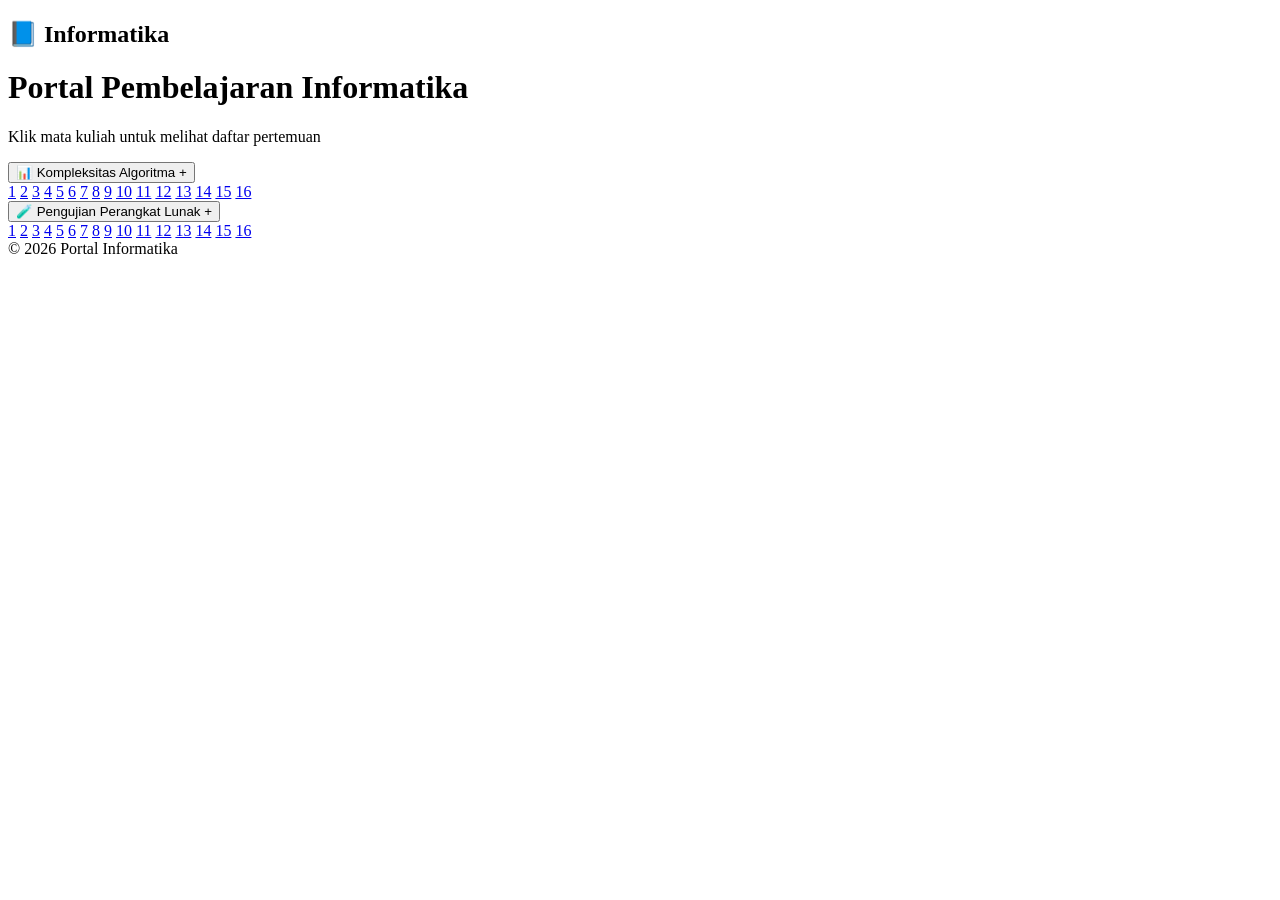
==== index.html @ 4d307e96 "Create index.html" ====
<!DOCTYPE html>
<html lang="id">
<head>
<meta charset="UTF-8">
<title>Portal Mata Kuliah | Informatika</title>
<meta name="viewport" content="width=device-width, initial-scale=1.0">
<link rel="stylesheet" href="main.css">
</head>
<body>

<nav class="navbar">
    <h2>📘 Informatika</h2>
</nav>

<header class="hero">
    <h1>Portal Pembelajaran Informatika</h1>
    <p>Klik mata kuliah untuk melihat daftar pertemuan</p>
</header>

<main class="container">

    <!-- CARD 1 -->
    <div class="course">
        <button class="course-btn">
            📊 Kompleksitas Algoritma
            <span>+</span>
        </button>

        <div class="course-content">
            <div class="meeting-grid">
                <a href="Kompleksitas/Materi1/Slide 1.html">1</a>
                <a href="#">2</a>
                <a href="#">3</a>
                <a href="#">4</a>
                <a href="#">5</a>
                <a href="#">6</a>
                <a href="#">7</a>
                <a href="#">8</a>
                <a href="#">9</a>
                <a href="#">10</a>
                <a href="#">11</a>
                <a href="#">12</a>
                <a href="#">13</a>
                <a href="#">14</a>
                <a href="#">15</a>
                <a href="#">16</a>
            </div>
        </div>
    </div>

    <!-- CARD 2 -->
    <div class="course">
        <button class="course-btn">
            🧪 Pengujian Perangkat Lunak
            <span>+</span>
        </button>

        <div class="course-content">
            <div class="meeting-grid">
                <a href="Pengujian_Perangkat_Lunak/Materi 1/Slide 1.html">1</a>
                <a href="#">2</a>
                <a href="#">3</a>
                <a href="#">4</a>
                <a href="#">5</a>
                <a href="#">6</a>
                <a href="#">7</a>
                <a href="#">8</a>
                <a href="#">9</a>
                <a href="#">10</a>
                <a href="#">11</a>
                <a href="#">12</a>
                <a href="#">13</a>
                <a href="#">14</a>
                <a href="#">15</a>
                <a href="#">16</a>
            </div>
        </div>
    </div>

</main>

<footer class="footer">
    © 2026 Portal Informatika
</footer>

<script>
const buttons = document.querySelectorAll(".course-btn");

buttons.forEach(btn => {
    btn.addEventListener("click", () => {
        const content = btn.nextElementSibling;
        content.classList.toggle("active");

        btn.classList.toggle("open");
        btn.querySelector("span").textContent =
            content.classList.contains("active") ? "−" : "+";
    });
});
</script>

</body>
</html>
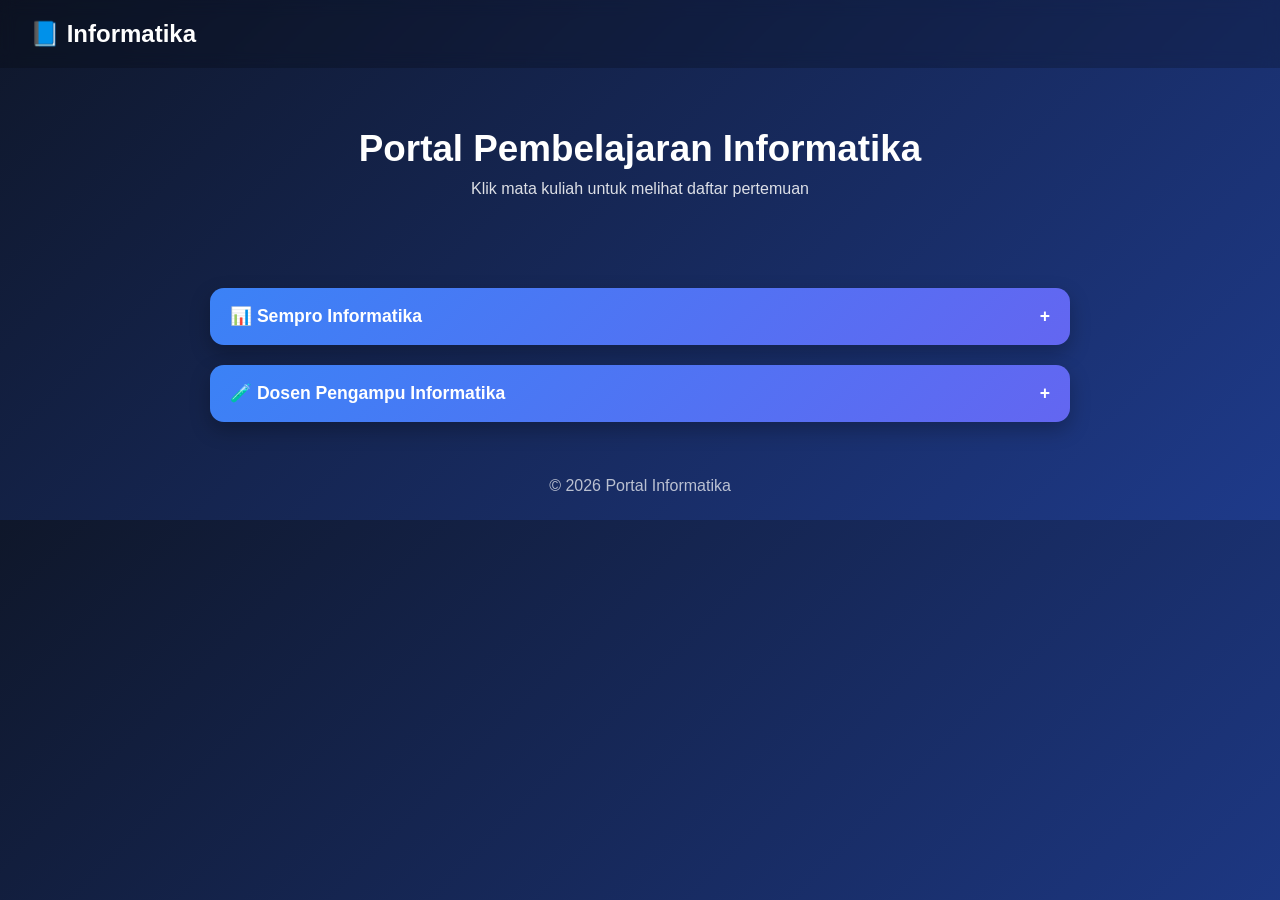
==== commit b41df1c0: "Update course titles in index.html" ====
--- a/index.html
+++ b/index.html
@@ -22,7 +22,7 @@
     <!-- CARD 1 -->
     <div class="course">
         <button class="course-btn">
-            📊 Kompleksitas Algoritma
+            📊 Sempro Informatika
             <span>+</span>
         </button>
 
@@ -51,7 +51,7 @@
     <!-- CARD 2 -->
     <div class="course">
         <button class="course-btn">
-            🧪 Pengujian Perangkat Lunak
+            🧪 Dosen Pengampu Informatika
             <span>+</span>
         </button>
 
--- a/main.css
+++ b/main.css
@@ -0,0 +1,107 @@
+* {
+    margin: 0;
+    padding: 0;
+    box-sizing: border-box;
+    font-family: 'Segoe UI', sans-serif;
+}
+
+body {
+    background: linear-gradient(135deg, #0f172a, #1e3a8a);
+    color: white;
+}
+
+/* NAVBAR */
+.navbar {
+    padding: 20px 30px;
+    background: rgba(0,0,0,0.2);
+    backdrop-filter: blur(8px);
+}
+
+/* HERO */
+.hero {
+    text-align: center;
+    padding: 60px 20px;
+}
+
+.hero h1 {
+    font-size: 2.3rem;
+}
+
+.hero p {
+    margin-top: 10px;
+    opacity: 0.85;
+}
+
+/* CONTAINER */
+.container {
+    max-width: 900px;
+    margin: 30px auto;
+    padding: 0 20px;
+}
+
+/* COURSE CARD */
+.course {
+    margin-bottom: 20px;
+}
+
+.course-btn {
+    width: 100%;
+    padding: 18px 20px;
+    border: none;
+    border-radius: 14px;
+    background: linear-gradient(135deg, #3b82f6, #6366f1);
+    color: white;
+    font-size: 1.1rem;
+    font-weight: bold;
+    cursor: pointer;
+    display: flex;
+    justify-content: space-between;
+    align-items: center;
+    transition: 0.3s ease;
+    box-shadow: 0 8px 20px rgba(0,0,0,0.25);
+}
+
+.course-btn:hover {
+    transform: translateY(-3px);
+}
+
+.course-content {
+    max-height: 0;
+    overflow: hidden;
+    transition: max-height 0.4s ease;
+}
+
+.course-content.active {
+    max-height: 500px;
+    margin-top: 12px;
+}
+
+/* GRID MATERI */
+.meeting-grid {
+    display: grid;
+    grid-template-columns: repeat(auto-fill, minmax(60px, 1fr));
+    gap: 12px;
+}
+
+.meeting-grid a {
+    background: rgba(255,255,255,0.15);
+    padding: 12px;
+    border-radius: 10px;
+    text-align: center;
+    text-decoration: none;
+    color: white;
+    font-weight: bold;
+    transition: 0.25s;
+}
+
+.meeting-grid a:hover {
+    background: linear-gradient(135deg, #22d3ee, #3b82f6);
+    transform: scale(1.05);
+}
+
+/* FOOTER */
+.footer {
+    text-align: center;
+    padding: 25px;
+    opacity: 0.7;
+}
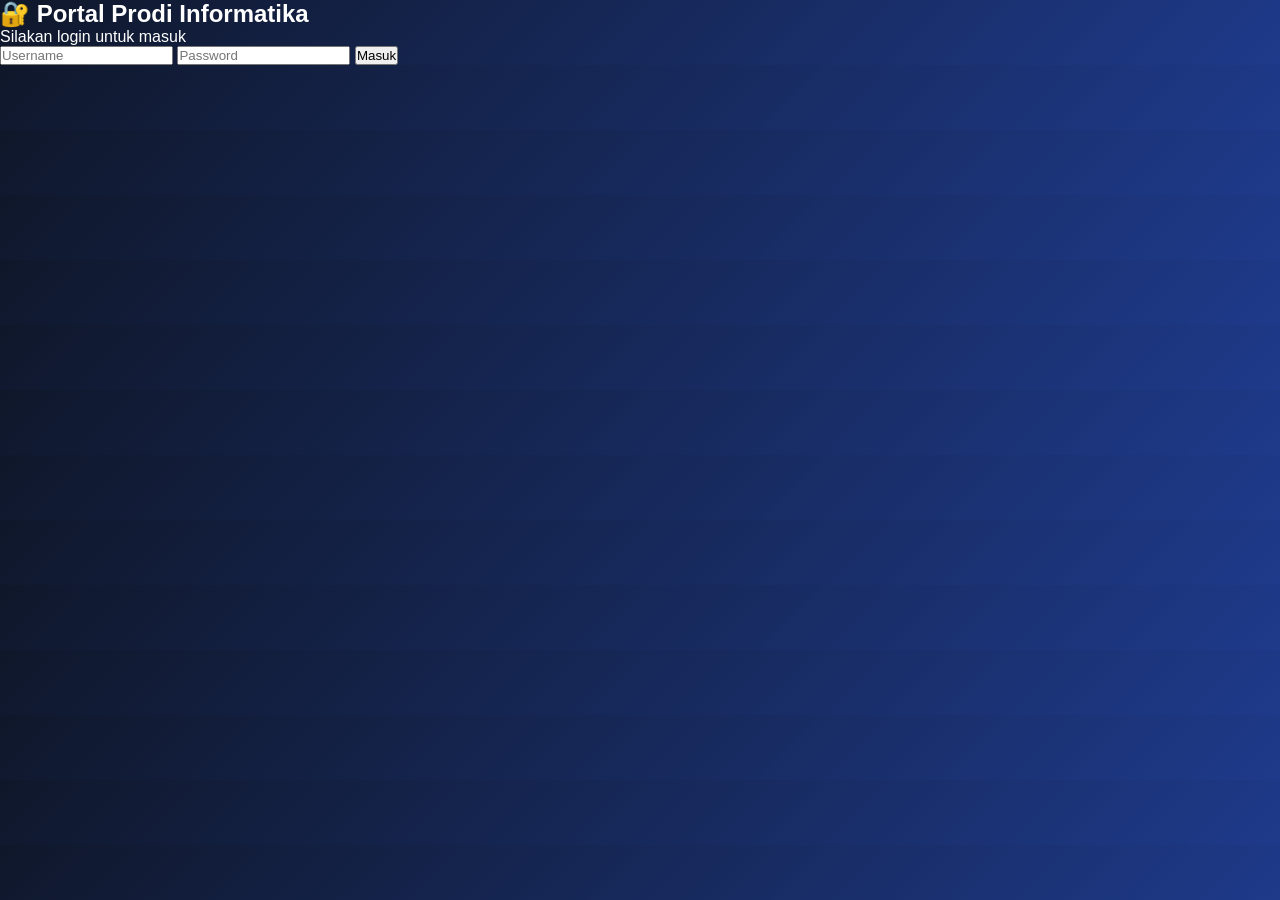
==== commit 81ec28d6: "Update index.html" ====
--- a/index.html
+++ b/index.html
@@ -2,99 +2,36 @@
 <html lang="id">
 <head>
 <meta charset="UTF-8">
-<title>Portal Mata Kuliah | Informatika</title>
+<title>Login Portal Informatika</title>
 <meta name="viewport" content="width=device-width, initial-scale=1.0">
 <link rel="stylesheet" href="main.css">
 </head>
-<body>
+<body class="login-body">
 
-<nav class="navbar">
-    <h2>📘 Informatika</h2>
-</nav>
+<div class="login-container">
+    <h2>🔐 Portal Prodi Informatika</h2>
+    <p>Silakan login untuk masuk</p>
 
-<header class="hero">
-    <h1>Portal Pembelajaran Informatika</h1>
-    <p>Klik mata kuliah untuk melihat daftar pertemuan</p>
-</header>
-
-<main class="container">
-
-    <!-- CARD 1 -->
-    <div class="course">
-        <button class="course-btn">
-            📊 Sempro Informatika
-            <span>+</span>
-        </button>
-
-        <div class="course-content">
-            <div class="meeting-grid">
-                <a href="Kompleksitas/Materi1/Slide 1.html">1</a>
-                <a href="#">2</a>
-                <a href="#">3</a>
-                <a href="#">4</a>
-                <a href="#">5</a>
-                <a href="#">6</a>
-                <a href="#">7</a>
-                <a href="#">8</a>
-                <a href="#">9</a>
-                <a href="#">10</a>
-                <a href="#">11</a>
-                <a href="#">12</a>
-                <a href="#">13</a>
-                <a href="#">14</a>
-                <a href="#">15</a>
-                <a href="#">16</a>
-            </div>
-        </div>
-    </div>
-
-    <!-- CARD 2 -->
-    <div class="course">
-        <button class="course-btn">
-            🧪 Dosen Pengampu Informatika
-            <span>+</span>
-        </button>
-
-        <div class="course-content">
-            <div class="meeting-grid">
-                <a href="Pengujian_Perangkat_Lunak/Materi 1/Slide 1.html">1</a>
-                <a href="#">2</a>
-                <a href="#">3</a>
-                <a href="#">4</a>
-                <a href="#">5</a>
-                <a href="#">6</a>
-                <a href="#">7</a>
-                <a href="#">8</a>
-                <a href="#">9</a>
-                <a href="#">10</a>
-                <a href="#">11</a>
-                <a href="#">12</a>
-                <a href="#">13</a>
-                <a href="#">14</a>
-                <a href="#">15</a>
-                <a href="#">16</a>
-            </div>
-        </div>
-    </div>
-
-</main>
-
-<footer class="footer">
-    © 2026 Portal Informatika
-</footer>
+    <form id="loginForm">
+        <input type="text" id="username" placeholder="Username" required>
+        <input type="password" id="password" placeholder="Password" required>
+        <button type="submit">Masuk</button>
+        <p id="error-msg"></p>
+    </form>
+</div>
 
 <script>
-const buttons = document.querySelectorAll(".course-btn");
+document.getElementById("loginForm").addEventListener("submit", function(e){
+    e.preventDefault();
 
-buttons.forEach(btn => {
-    btn.addEventListener("click", () => {
-        const content = btn.nextElementSibling;
-        content.classList.toggle("active");
+    const user = document.getElementById("username").value;
+    const pass = document.getElementById("password").value;
 
-        btn.classList.toggle("open");
-        btn.querySelector("span").textContent =
-            content.classList.contains("active") ? "−" : "+";
-    });
+    if(user === "informatika" && pass === "informatika"){
+        window.location.href = "home.html";
+    } else {
+        document.getElementById("error-msg").textContent = "Username atau Password salah!";
+    }
 });
 </script>
 
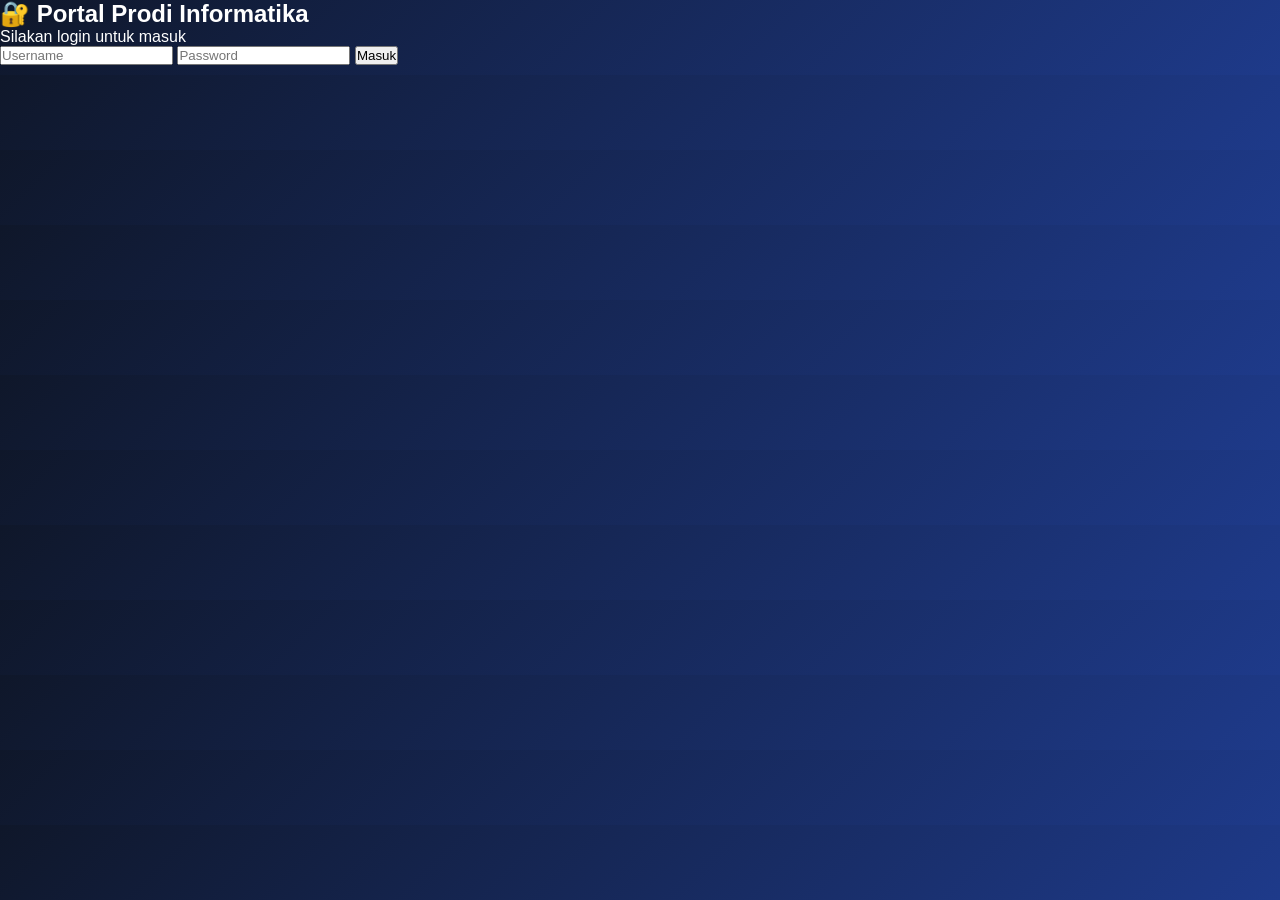
==== commit e0fcfb2b: "Refactor login form structure in index.html" ====
--- a/index.html
+++ b/index.html
@@ -6,18 +6,22 @@
 <meta name="viewport" content="width=device-width, initial-scale=1.0">
 <link rel="stylesheet" href="main.css">
 </head>
-<body class="login-body">
+<body>
 
-<div class="login-container">
-    <h2>🔐 Portal Prodi Informatika</h2>
-    <p>Silakan login untuk masuk</p>
+<div class="login-wrapper">
 
-    <form id="loginForm">
-        <input type="text" id="username" placeholder="Username" required>
-        <input type="password" id="password" placeholder="Password" required>
-        <button type="submit">Masuk</button>
-        <p id="error-msg"></p>
-    </form>
+    <div class="login-card">
+        <h2>🔐 Portal Prodi Informatika</h2>
+        <p>Silakan login untuk masuk</p>
+
+        <form id="loginForm">
+            <input type="text" id="username" placeholder="Username" required>
+            <input type="password" id="password" placeholder="Password" required>
+            <button type="submit">Masuk</button>
+            <p id="error-msg"></p>
+        </form>
+    </div>
+
 </div>
 
 <script>
@@ -30,7 +34,8 @@
     if(user === "informatika" && pass === "informatika"){
         window.location.href = "home.html";
     } else {
-        document.getElementById("error-msg").textContent = "Username atau Password salah!";
+        document.getElementById("error-msg").textContent =
+            "Username atau Password salah!";
     }
 });
 </script>
--- a/main.css
+++ b/main.css
@@ -105,3 +105,64 @@
     padding: 25px;
     opacity: 0.7;
 }
+
+/* LOGIN PAGE */
+.login-body {
+    background: linear-gradient(135deg, #1e3a8a, #0f172a);
+    display: flex;
+    justify-content: center;
+    align-items: center;
+    height: 100vh;
+}
+
+.login-container {
+    background: rgba(255,255,255,0.1);
+    backdrop-filter: blur(15px);
+    padding: 40px;
+    border-radius: 16px;
+    width: 320px;
+    text-align: center;
+    color: white;
+    box-shadow: 0 10px 30px rgba(0,0,0,0.4);
+}
+
+.login-container h2 {
+    margin-bottom: 10px;
+}
+
+.login-container p {
+    margin-bottom: 20px;
+    font-size: 0.9rem;
+    opacity: 0.8;
+}
+
+.login-container input {
+    width: 100%;
+    padding: 12px;
+    margin-bottom: 15px;
+    border-radius: 10px;
+    border: none;
+    outline: none;
+}
+
+.login-container button {
+    width: 100%;
+    padding: 12px;
+    border: none;
+    border-radius: 10px;
+    background: linear-gradient(135deg, #3b82f6, #6366f1);
+    color: white;
+    font-weight: bold;
+    cursor: pointer;
+    transition: 0.3s;
+}
+
+.login-container button:hover {
+    transform: translateY(-2px);
+}
+
+#error-msg {
+    margin-top: 10px;
+    color: #ff6b6b;
+    font-size: 0.85rem;
+}
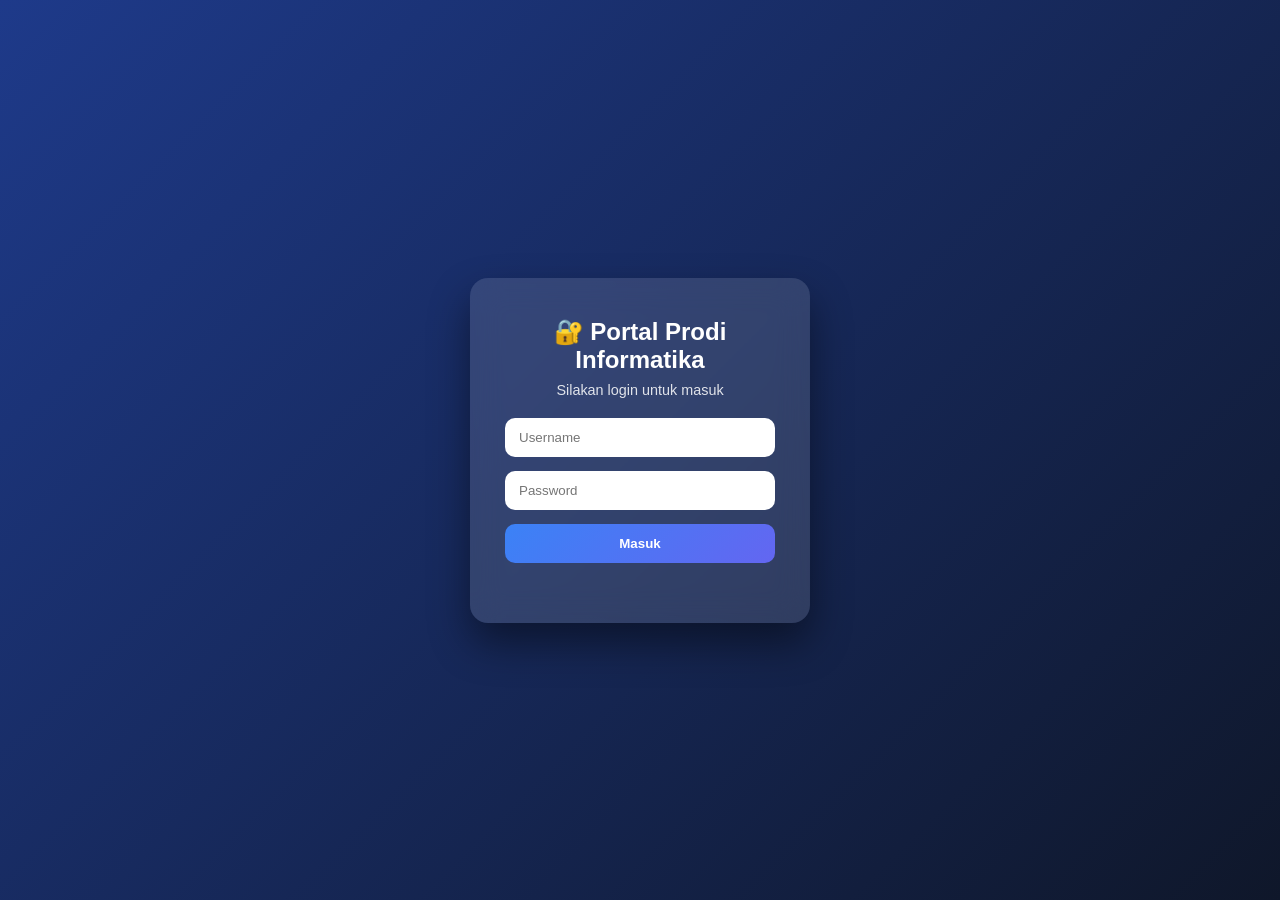
==== commit d3c62080: "Update index.html" ====
--- a/index.html
+++ b/index.html
@@ -4,10 +4,14 @@
 <meta charset="UTF-8">
 <title>Login Portal Informatika</title>
 <meta name="viewport" content="width=device-width, initial-scale=1.0">
+
+<!-- CSS UTAMA -->
 <link rel="stylesheet" href="main.css">
 </head>
+
 <body>
 
+<!-- LOGIN WRAPPER -->
 <div class="login-wrapper">
 
     <div class="login-card">
@@ -15,8 +19,21 @@
         <p>Silakan login untuk masuk</p>
 
         <form id="loginForm">
-            <input type="text" id="username" placeholder="Username" required>
-            <input type="password" id="password" placeholder="Password" required>
+            <input 
+                type="text" 
+                id="username" 
+                placeholder="Username" 
+                autocomplete="off"
+                required
+            >
+
+            <input 
+                type="password" 
+                id="password" 
+                placeholder="Password" 
+                required
+            >
+
             <button type="submit">Masuk</button>
             <p id="error-msg"></p>
         </form>
@@ -24,14 +41,15 @@
 
 </div>
 
+<!-- LOGIN SCRIPT -->
 <script>
-document.getElementById("loginForm").addEventListener("submit", function(e){
+document.getElementById("loginForm").addEventListener("submit", function(e) {
     e.preventDefault();
 
-    const user = document.getElementById("username").value;
-    const pass = document.getElementById("password").value;
+    const user = document.getElementById("username").value.trim();
+    const pass = document.getElementById("password").value.trim();
 
-    if(user === "informatika" && pass === "informatika"){
+    if (user === "informatika" && pass === "informatika") {
         window.location.href = "home.html";
     } else {
         document.getElementById("error-msg").textContent =
--- a/main.css
+++ b/main.css
@@ -1,168 +1,235 @@
+/* =====================
+   BASE / RESET
+===================== */
 * {
     margin: 0;
     padding: 0;
     box-sizing: border-box;
+}
+
+body {
     font-family: 'Segoe UI', sans-serif;
 }
 
-body {
-    background: linear-gradient(135deg, #0f172a, #1e3a8a);
-    color: white;
-}
-
-/* NAVBAR */
+/* =====================
+   COLOR VARIABLES
+===================== */
+:root {
+    --dark: #0f172a;
+    --blue: #1e3a8a;
+    --primary: #3b82f6;
+    --secondary: #6366f1;
+    --light: #f4f6f9;
+    --text-dark: #333;
+}
+
+/* =====================
+   NAVBAR
+===================== */
 .navbar {
-    padding: 20px 30px;
-    background: rgba(0,0,0,0.2);
-    backdrop-filter: blur(8px);
-}
-
-/* HERO */
-.hero {
-    text-align: center;
-    padding: 60px 20px;
-}
-
-.hero h1 {
-    font-size: 2.3rem;
-}
-
-.hero p {
-    margin-top: 10px;
-    opacity: 0.85;
-}
-
-/* CONTAINER */
-.container {
-    max-width: 900px;
-    margin: 30px auto;
-    padding: 0 20px;
-}
-
-/* COURSE CARD */
-.course {
-    margin-bottom: 20px;
-}
-
-.course-btn {
-    width: 100%;
-    padding: 18px 20px;
-    border: none;
-    border-radius: 14px;
-    background: linear-gradient(135deg, #3b82f6, #6366f1);
-    color: white;
-    font-size: 1.1rem;
-    font-weight: bold;
-    cursor: pointer;
+    background: var(--dark);
+    color: white;
+    padding: 18px 40px;
     display: flex;
     justify-content: space-between;
     align-items: center;
-    transition: 0.3s ease;
-    box-shadow: 0 8px 20px rgba(0,0,0,0.25);
-}
-
-.course-btn:hover {
-    transform: translateY(-3px);
-}
-
-.course-content {
-    max-height: 0;
-    overflow: hidden;
-    transition: max-height 0.4s ease;
-}
-
-.course-content.active {
-    max-height: 500px;
-    margin-top: 12px;
-}
-
-/* GRID MATERI */
-.meeting-grid {
-    display: grid;
-    grid-template-columns: repeat(auto-fill, minmax(60px, 1fr));
-    gap: 12px;
-}
-
-.meeting-grid a {
-    background: rgba(255,255,255,0.15);
-    padding: 12px;
-    border-radius: 10px;
-    text-align: center;
+}
+
+.navbar a {
+    color: #e5e7eb;
     text-decoration: none;
-    color: white;
-    font-weight: bold;
-    transition: 0.25s;
-}
-
-.meeting-grid a:hover {
-    background: linear-gradient(135deg, #22d3ee, #3b82f6);
-    transform: scale(1.05);
-}
-
-/* FOOTER */
-.footer {
-    text-align: center;
-    padding: 25px;
-    opacity: 0.7;
-}
-
-/* LOGIN PAGE */
-.login-body {
-    background: linear-gradient(135deg, #1e3a8a, #0f172a);
+    font-size: 0.9rem;
+}
+
+.navbar a:hover {
+    color: #60a5fa;
+}
+
+/* =====================
+   LOGIN PAGE
+===================== */
+.login-wrapper {
+    min-height: 100vh;
+    background: linear-gradient(135deg, var(--blue), var(--dark));
     display: flex;
     justify-content: center;
     align-items: center;
-    height: 100vh;
-}
-
-.login-container {
-    background: rgba(255,255,255,0.1);
-    backdrop-filter: blur(15px);
-    padding: 40px;
-    border-radius: 16px;
-    width: 320px;
-    text-align: center;
-    color: white;
-    box-shadow: 0 10px 30px rgba(0,0,0,0.4);
-}
-
-.login-container h2 {
-    margin-bottom: 10px;
-}
-
-.login-container p {
+}
+
+.login-card {
+    width: 340px;
+    background: rgba(255,255,255,0.12);
+    backdrop-filter: blur(16px);
+    padding: 40px 35px;
+    border-radius: 18px;
+    text-align: center;
+    color: white;
+    box-shadow: 0 20px 40px rgba(0,0,0,0.45);
+    animation: fadeIn 0.6s ease;
+}
+
+.login-card h2 {
+    margin-bottom: 8px;
+}
+
+.login-card p {
     margin-bottom: 20px;
     font-size: 0.9rem;
-    opacity: 0.8;
-}
-
-.login-container input {
+    opacity: 0.85;
+}
+
+.login-card input {
     width: 100%;
-    padding: 12px;
-    margin-bottom: 15px;
+    padding: 12px 14px;
+    margin-bottom: 14px;
     border-radius: 10px;
     border: none;
     outline: none;
 }
 
-.login-container button {
+.login-card button {
     width: 100%;
     padding: 12px;
+    border-radius: 10px;
     border: none;
-    border-radius: 10px;
-    background: linear-gradient(135deg, #3b82f6, #6366f1);
+    background: linear-gradient(135deg, var(--primary), var(--secondary));
     color: white;
     font-weight: bold;
     cursor: pointer;
-    transition: 0.3s;
-}
-
-.login-container button:hover {
+    transition: 0.3s ease;
+}
+
+.login-card button:hover {
     transform: translateY(-2px);
 }
 
 #error-msg {
     margin-top: 10px;
+    font-size: 0.85rem;
     color: #ff6b6b;
-    font-size: 0.85rem;
-}
+}
+
+/* =====================
+   HOME PAGE
+===================== */
+.home-body {
+    background: white;
+    color: var(--text-dark);
+}
+
+/* HERO */
+.home-hero {
+    background: linear-gradient(135deg, var(--blue), var(--dark));
+    color: white;
+    padding: 70px 40px;
+    display: grid;
+    grid-template-columns: 1fr 1fr;
+    gap: 40px;
+    align-items: center;
+}
+
+.hero-text h1 {
+    font-size: 2.5rem;
+    margin-bottom: 15px;
+}
+
+.hero-text p {
+    opacity: 0.9;
+    line-height: 1.6;
+}
+
+.hero-image img {
+    width: 100%;
+    border-radius: 20px;
+    box-shadow: 0 20px 40px rgba(0,0,0,0.4);
+}
+
+/* ABOUT */
+.about {
+    background: white;
+    padding: 60px 20px;
+    text-align: center;
+}
+
+.about h2 {
+    color: var(--blue);
+    margin-bottom: 15px;
+}
+
+.about p {
+    max-width: 900px;
+    margin: auto;
+    line-height: 1.7;
+    color: #555;
+}
+
+/* MENU */
+.menu-section {
+    background: var(--light);
+    padding: 60px 20px;
+}
+
+.menu-section h2 {
+    text-align: center;
+    margin-bottom: 40px;
+    color: var(--blue);
+}
+
+.menu-grid {
+    max-width: 1000px;
+    margin: auto;
+    display: grid;
+    grid-template-columns: repeat(auto-fit, minmax(220px, 1fr));
+    gap: 25px;
+}
+
+.menu-card {
+    background: linear-gradient(135deg, var(--primary), var(--secondary));
+    color: white;
+    padding: 30px;
+    border-radius: 18px;
+    text-decoration: none;
+    box-shadow: 0 12px 30px rgba(0,0,0,0.2);
+    transition: 0.3s ease;
+}
+
+.menu-card:hover {
+    transform: translateY(-8px) scale(1.02);
+}
+
+.menu-card p {
+    font-size: 0.9rem;
+    opacity: 0.9;
+}
+
+/* FOOTER */
+.footer {
+    text-align: center;
+    padding: 25px;
+    font-size: 0.9rem;
+    color: #777;
+}
+
+/* =====================
+   RESPONSIVE
+===================== */
+@media(max-width: 768px) {
+    .home-hero {
+        grid-template-columns: 1fr;
+        text-align: center;
+    }
+}
+
+/* =====================
+   ANIMATION
+===================== */
+@keyframes fadeIn {
+    from {
+        opacity: 0;
+        transform: translateY(15px);
+    }
+    to {
+        opacity: 1;
+        transform: translateY(0);
+    }
+}
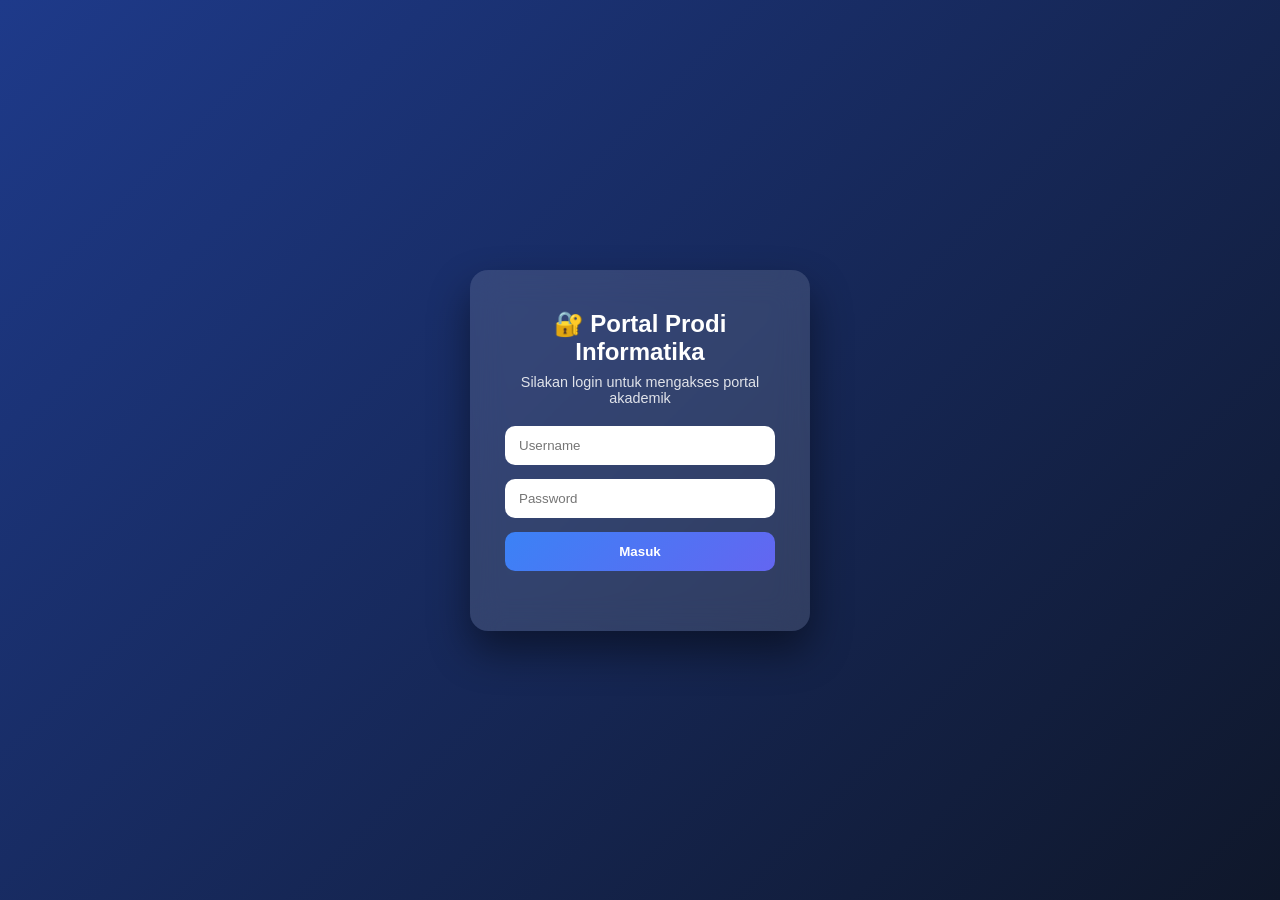
==== commit 18300046: "Update index.html" ====
--- a/index.html
+++ b/index.html
@@ -2,27 +2,33 @@
 <html lang="id">
 <head>
 <meta charset="UTF-8">
-<title>Login Portal Informatika</title>
+<title>Login | Portal Informatika</title>
 <meta name="viewport" content="width=device-width, initial-scale=1.0">
-
-<!-- CSS UTAMA -->
 <link rel="stylesheet" href="main.css">
 </head>
 
 <body>
 
-<!-- LOGIN WRAPPER -->
+<!-- AUTO REDIRECT JIKA SUDAH LOGIN -->
+<script>
+if (sessionStorage.getItem("isLoggedIn")) {
+    window.location.href = "home.html";
+}
+</script>
+
 <div class="login-wrapper">
 
     <div class="login-card">
         <h2>🔐 Portal Prodi Informatika</h2>
-        <p>Silakan login untuk masuk</p>
+        <p class="login-subtitle">
+            Silakan login untuk mengakses portal akademik
+        </p>
 
         <form id="loginForm">
             <input 
                 type="text" 
                 id="username" 
-                placeholder="Username" 
+                placeholder="Username"
                 autocomplete="off"
                 required
             >
@@ -30,7 +36,7 @@
             <input 
                 type="password" 
                 id="password" 
-                placeholder="Password" 
+                placeholder="Password"
                 required
             >
 
@@ -41,19 +47,19 @@
 
 </div>
 
-<!-- LOGIN SCRIPT -->
 <script>
 document.getElementById("loginForm").addEventListener("submit", function(e) {
     e.preventDefault();
 
     const user = document.getElementById("username").value.trim();
     const pass = document.getElementById("password").value.trim();
+    const errorMsg = document.getElementById("error-msg");
 
     if (user === "informatika" && pass === "informatika") {
+        sessionStorage.setItem("isLoggedIn", "true");
         window.location.href = "home.html";
     } else {
-        document.getElementById("error-msg").textContent =
-            "Username atau Password salah!";
+        errorMsg.textContent = "❌ Username atau password salah";
     }
 });
 </script>
